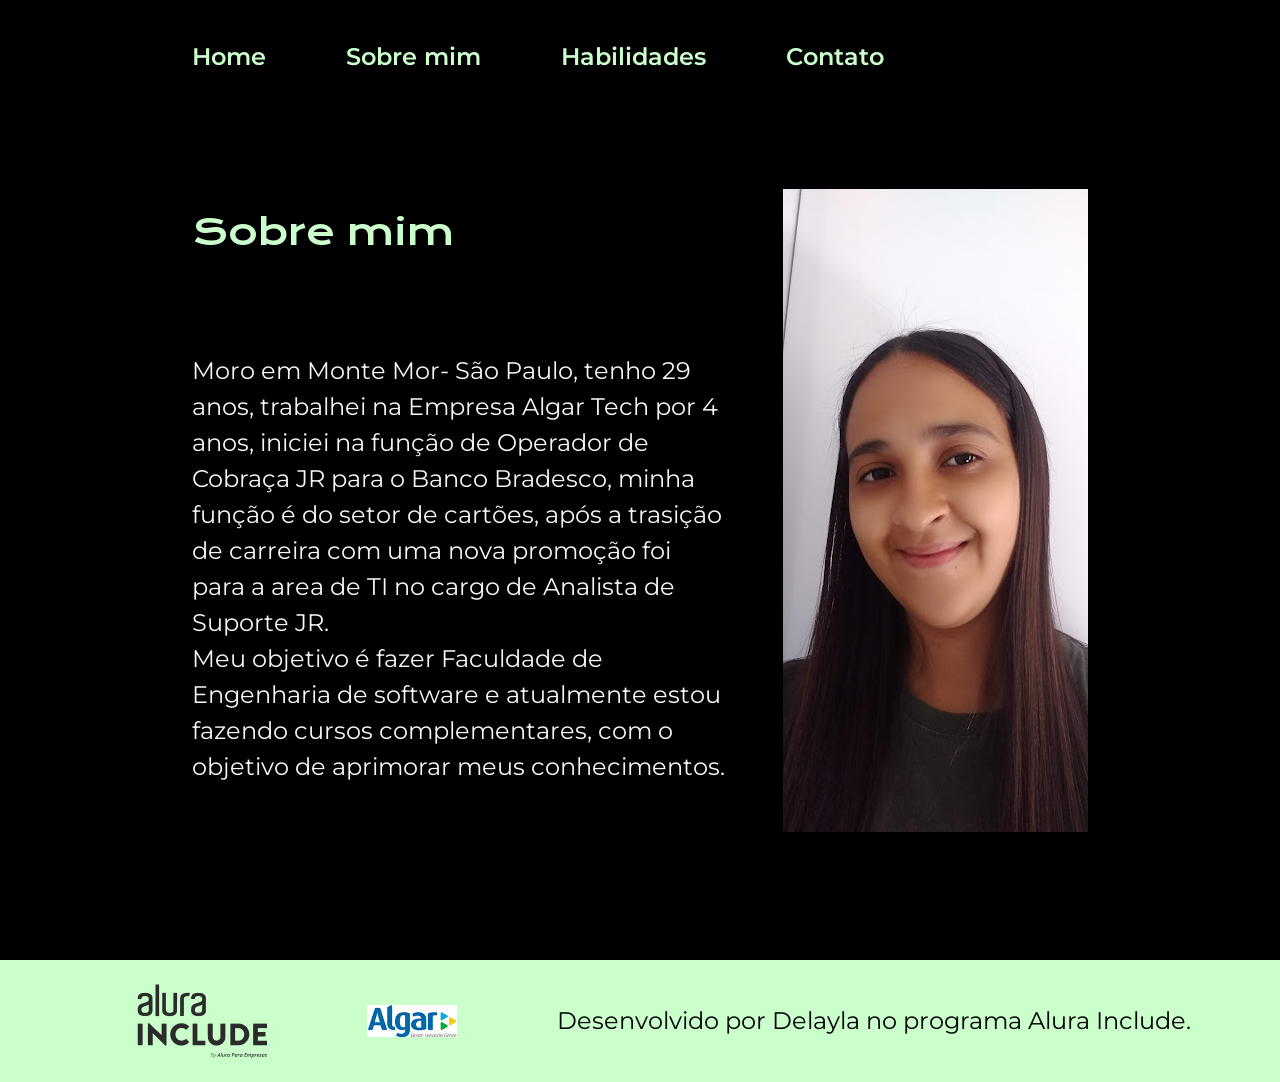
==== about.html @ 8bf6104a "Update about.html" ====
<!DOCTYPE html>
<html lang="pt-br">
<head>
    <meta charset="UTF-8">
    <meta http-equiv="X-UA-Compatible" content="IE=edge">
    <meta name="viewport" content="width=device-width, initial-scale=1.0">
    <title>Sobre mim</title>
    <link rel="stylesheet" href="./styles/style.css">
</head>
<body>
    <header class="cabecalho">
        <nav class="cabecalho__menu">
            <a class="cabecalho__menu__link" href="index.html">Home</a>
            <a class="cabecalho__menu__link" href="about.html">Sobre mim</a>
            <a class="cabecalho__menu__link" href="skills.html">Habilidades</a>
            <a class="cabecalho__menu__link" href="contato.html">Contato</a>
            </nav>
    </header>
    <main class="apresentacao">
        <section class="apresentacao__conteudo">
            <h1 class="apresentacao__conteudo__titulo">Sobre mim</h1>
            <br><p class="apresentacao__conteudo__texto">Moro em Monte Mor- São Paulo, tenho 29 anos, trabalhei na Empresa Algar Tech por 4 anos, 
                iniciei na função de Operador de Cobraça JR para o Banco Bradesco, minha função é do setor de cartões, após a trasição de carreira
                com uma nova promoção foi para a area de TI no cargo de Analista de Suporte JR. 
               <br> <pc class="apresentacao__conteudo__texto">Meu objetivo é fazer Faculdade de Engenharia de software e atualmente
                 estou fazendo cursos complementares, com o objetivo de aprimorar meus conhecimentos.</p></br>

        </section>
        <img src="./assets/imagem.png" alt="Foto Delayla">
    </main>
    <footer class="rodape">
        <img src="./assets/logo.png">
        <img src="./assets/logo algar.png">
       <p>Desenvolvido por Delayla no programa Alura Include.</p>
    </footer>
</body>
</html>
---- styles/style.css ----
@import url('https://fonts.googleapis.com/css2?family=Krona+One&family=Montserrat:wght@400;600&display=swap');

:root{
    --cor-primaria: #000000;
    --cor-secundaria:#F6F6F6;
    --cor-terciaria:  #CAFFCC;
    --cor-quarternaria:#272727;
    --cor-quintenaria: #1E1E1E;

    --font-primaria:'Krona One', sans-serif;
    --font-secundaria: 'Montserrat', sans-serif;
    
}

*{
    margin: 0%;
    padding: 0%;

}

body{
    height: 100vh;
    box-sizing: border-box;
    background-color: var(--cor-primaria);
    color: var(--cor-secundaria);

}
.cabecalho{
   padding: 2% 0% 0% 15%;
   line-height: 29.26px;
   width: 700px;
    height: 35px;
    top: 50px;
    left: 350px;
    gap:100px;

 }

.cabecalho__menu{
    display:flex;
    gap: 80px;

}

.cabecalho__menu__link{
     width: 350;
     height: 35px;
     line-height: 29.26px;
    font-family: var(--font-secundaria);
    font-size: 1.5rem;
    font-weight: 600;
    color: var(--cor-terciaria);
    text-decoration: none;
    padding: 16px 0px;
    
}
.apresentacao{
    margin: 10% 15%;
    display: flex;
    align-items: center;
    justify-content: space-between;
    gap:82px;
   
        }
    
.apresentacao__conteudo{
    width: 50%;
    height: 600px;
    display: flex;
    flex-direction: column;
    gap: 40px;
}

.apresentacao__conteudo__titulo{
    font-weight: 200;
    font-size: 2.25rem;
    line-height: 45px;
    font-family: var(--font-primaria);
    color: var(--cor-terciaria);
}
.apresentacao__conteudo__texto{
    width: 535px;
    height: 116px;
    gap: 58px;
    font-weight: 400;
    line-height: 36px;
    font-size: 1.5rem;
    font-family: var(--font-secundaria);
    color: var(--cor-secundaria);
}

.apresentacao__links{
    display: flex;
    flex-direction: column;
    justify-content: space-between;
    align-items: center;
    gap: 10px;
   
}
.apresentacao__links__subtitulo{
    text-align: center;
    font-family: var(--font-primaria);
    font-weight: 400;
    font-size: 1.5rem;
    color: var(--cor-secundaria);
    padding: 10px;
    border-radius: 5px;
    gap: 20px;
}
.apresentacao__links__link{
    
    display: flex;
    justify-content: center;
    gap: 16px;
    border: 4px solid var(--cor-terciaria);
    width: 278px;
    text-align: center;
    border-radius: 8px;
    font-size: 1.5rem;
    font-weight: 600;
    padding: 4px 4px;
    text-decoration: none;
    color: var(--cor-secundaria);
    font-family: var(--font-secundaria);
}
.apresentacao__links__link:hover{
    background-color: var(--cor-quarternaria);
}
.rodape{
    display: flex;
    justify-content: center;
    align-items: center;
    color: var(--cor-primaria);
    background-color: var(--cor-terciaria);
    padding: 24px;
    font-family: var(--font-secundaria);
    font-size: 1.5rem;
    font-weight: 400;
    gap: 100px;
    width: 100%;
   
}

@media (max-width:840px) {
    .cabecalho{
        padding: 10%;
    }
    .cabecalho__menu{
        justify-content: center;
    }
    .apresentacao{
        flex-direction: column-reverse;
        padding: 5%;
    }
    .apresentacao__conteudo{
        width: auto;
    }
    .rodape{
    width: 100%;

    }
}

.form {
    width: 312px;
    display: flex;
    flex-direction: column;
    justify-content: space-between;
    
}
.form h2{
    color: rgb(8, 36, 36);
    font-size: 32px;
    margin-bottom: 16px;
}

.form label{
    font-size: 20px;
    margin-top: 15px;
    margin-bottom: 8px;
}

.form input{
    height: 40px;
}

.form input, .form textarea {
    background-color: var(--cor-terciaria);
    border: 1px solid var(--cor-terciaria);
    border-radius: 12px;
    padding: 16px;
    
} 
form input:focus, .form textarea:focus{
    outline: 2px solid var(--cor-terciaria);
}
.form button {
    margin-top: 24px;
    height: 40px;
    background-color: var(--cor-terciaria);
    color: var(--cor-quintenaria);
    border: none;
    border-radius: 12px;
}
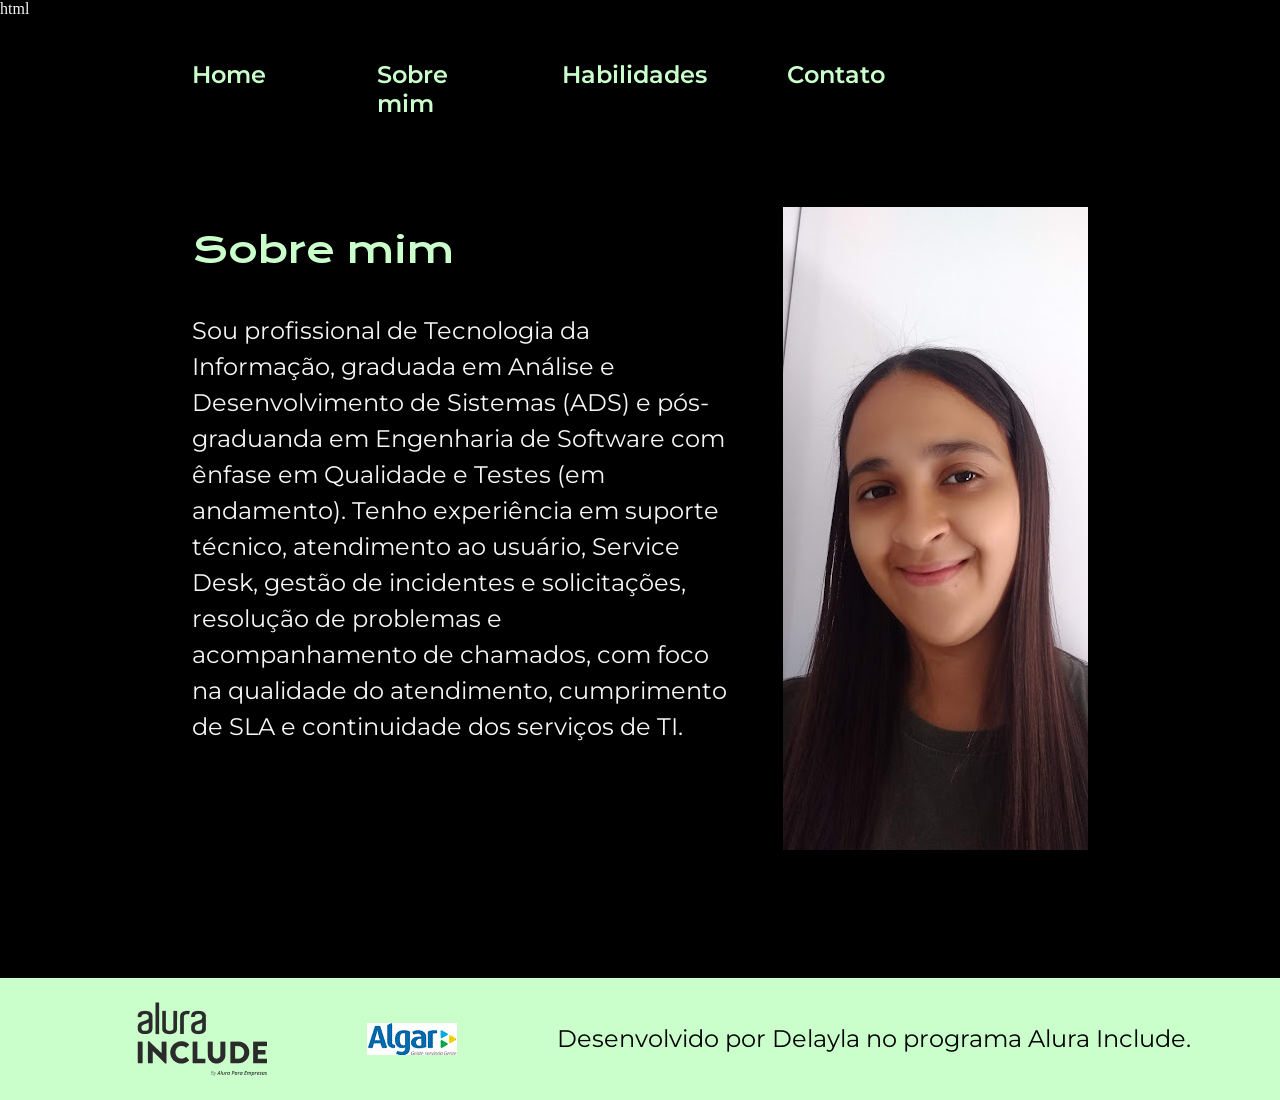
==== commit 2ab91dcb: "Update about.html" ====
--- a/about.html
+++ b/about.html
@@ -1,5 +1,7 @@
+html
 <!DOCTYPE html>
 <html lang="pt-br">
+
 <head>
     <meta charset="UTF-8">
     <meta http-equiv="X-UA-Compatible" content="IE=edge">
@@ -7,31 +9,45 @@
     <title>Sobre mim</title>
     <link rel="stylesheet" href="./styles/style.css">
 </head>
+
 <body>
+
     <header class="cabecalho">
         <nav class="cabecalho__menu">
             <a class="cabecalho__menu__link" href="index.html">Home</a>
             <a class="cabecalho__menu__link" href="about.html">Sobre mim</a>
             <a class="cabecalho__menu__link" href="skills.html">Habilidades</a>
             <a class="cabecalho__menu__link" href="contato.html">Contato</a>
-            </nav>
+        </nav>
     </header>
+
     <main class="apresentacao">
+
         <section class="apresentacao__conteudo">
-            <h1 class="apresentacao__conteudo__titulo">Sobre mim</h1>
-            <br><p class="apresentacao__conteudo__texto">Moro em Monte Mor- São Paulo, tenho 29 anos, trabalhei na Empresa Algar Tech por 4 anos, 
-                iniciei na função de Operador de Cobraça JR para o Banco Bradesco, minha função é do setor de cartões, após a trasição de carreira
-                com uma nova promoção foi para a area de TI no cargo de Analista de Suporte JR. 
-               <br> <pc class="apresentacao__conteudo__texto">Meu objetivo é fazer Faculdade de Engenharia de software e atualmente
-                 estou fazendo cursos complementares, com o objetivo de aprimorar meus conhecimentos.</p></br>
+
+            <h1 class="apresentacao__conteudo__titulo">
+                Sobre mim
+            </h1>
+
+            <p class="apresentacao__conteudo__texto">
+                Sou profissional de Tecnologia da Informação, graduada em Análise e Desenvolvimento de Sistemas (ADS) e pós-graduanda em Engenharia de Software com ênfase em Qualidade e Testes (em andamento). Tenho experiência em suporte técnico, atendimento ao usuário, Service Desk, gestão de incidentes e solicitações, resolução de problemas e acompanhamento de chamados, com foco na qualidade do atendimento, cumprimento de SLA e continuidade dos serviços de TI.
+            </p>
 
         </section>
+
         <img src="./assets/imagem.png" alt="Foto Delayla">
+
     </main>
+
     <footer class="rodape">
-        <img src="./assets/logo.png">
-        <img src="./assets/logo algar.png">
-       <p>Desenvolvido por Delayla no programa Alura Include.</p>
+
+        <img src="./assets/logo.png" alt="Logo">
+        <img src="./assets/logo algar.png" alt="Logo Algar">
+
+        <p>Desenvolvido por Delayla no programa Alura Include.</p>
+
     </footer>
+
 </body>
+
 </html>
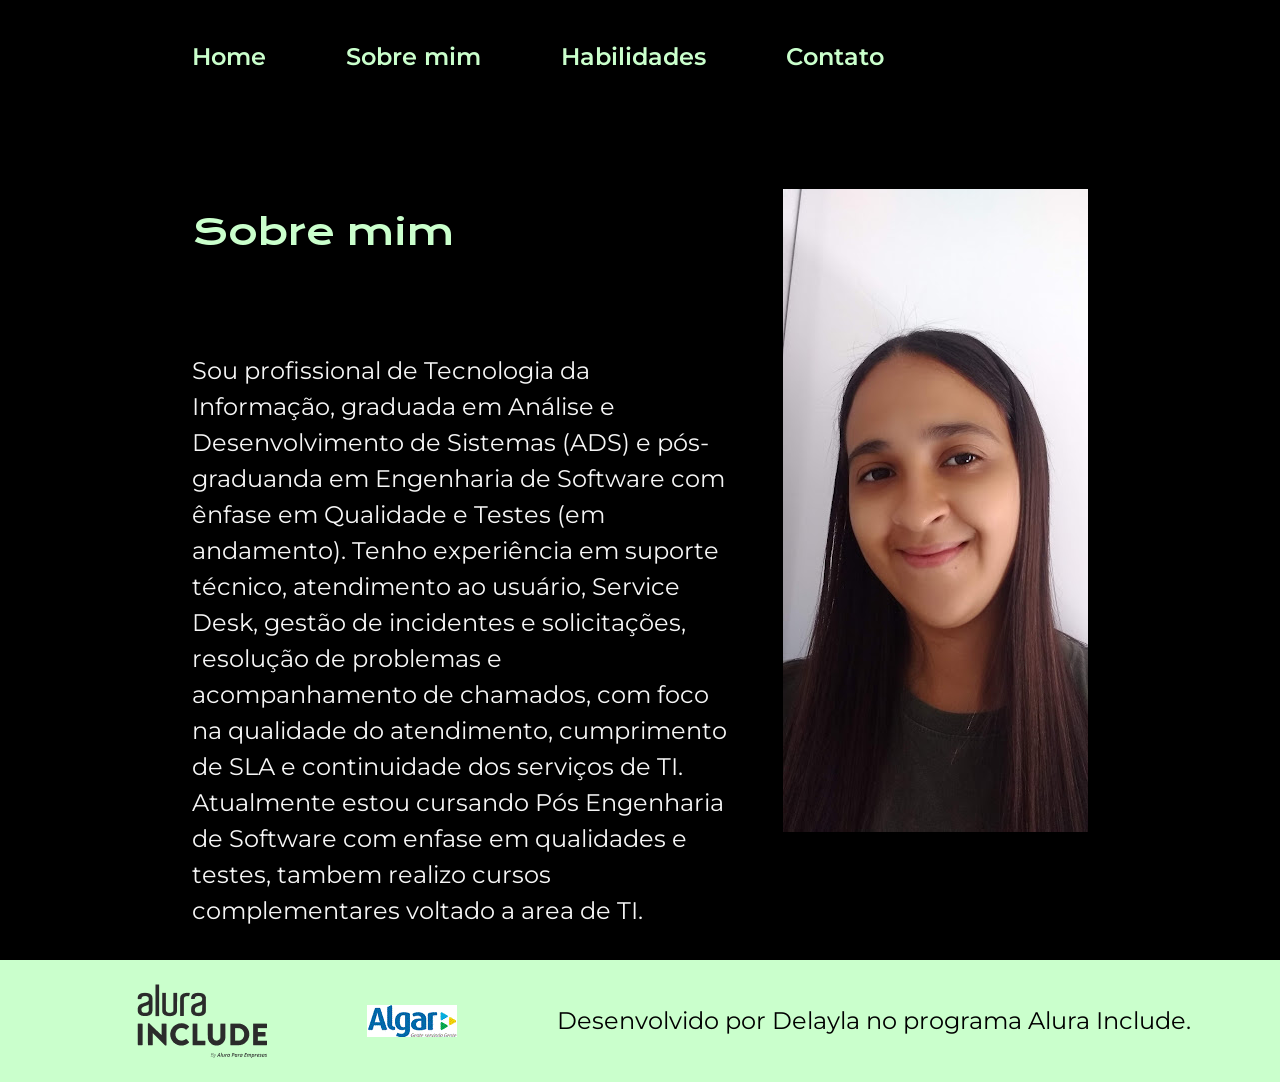
==== commit c4bfa0cc: "Update about.html" ====
--- a/about.html
+++ b/about.html
@@ -1,7 +1,5 @@
-html
 <!DOCTYPE html>
 <html lang="pt-br">
-
 <head>
     <meta charset="UTF-8">
     <meta http-equiv="X-UA-Compatible" content="IE=edge">
@@ -9,45 +7,28 @@
     <title>Sobre mim</title>
     <link rel="stylesheet" href="./styles/style.css">
 </head>
-
 <body>
-
     <header class="cabecalho">
         <nav class="cabecalho__menu">
             <a class="cabecalho__menu__link" href="index.html">Home</a>
             <a class="cabecalho__menu__link" href="about.html">Sobre mim</a>
             <a class="cabecalho__menu__link" href="skills.html">Habilidades</a>
             <a class="cabecalho__menu__link" href="contato.html">Contato</a>
-        </nav>
+            </nav>
     </header>
-
     <main class="apresentacao">
-
         <section class="apresentacao__conteudo">
-
-            <h1 class="apresentacao__conteudo__titulo">
-                Sobre mim
-            </h1>
-
-            <p class="apresentacao__conteudo__texto">
-                Sou profissional de Tecnologia da Informação, graduada em Análise e Desenvolvimento de Sistemas (ADS) e pós-graduanda em Engenharia de Software com ênfase em Qualidade e Testes (em andamento). Tenho experiência em suporte técnico, atendimento ao usuário, Service Desk, gestão de incidentes e solicitações, resolução de problemas e acompanhamento de chamados, com foco na qualidade do atendimento, cumprimento de SLA e continuidade dos serviços de TI.
-            </p>
+            <h1 class="apresentacao__conteudo__titulo">Sobre mim</h1>
+            <br><p class="apresentacao__conteudo__texto"> Sou profissional de Tecnologia da Informação, graduada em Análise e Desenvolvimento de Sistemas (ADS) e pós-graduanda em Engenharia de Software com ênfase em Qualidade e Testes (em andamento). Tenho experiência em suporte técnico, atendimento ao usuário, Service Desk, gestão de incidentes e solicitações, resolução de problemas e acompanhamento de chamados, com foco na qualidade do atendimento, cumprimento de SLA e continuidade dos serviços de TI.
+               <br> <pc class="apresentacao__conteudo__texto">Atualmente estou cursando Pós Engenharia de Software com enfase em qualidades e testes, tambem realizo cursos complementares voltado a area de TI.</p></br>
 
         </section>
-
         <img src="./assets/imagem.png" alt="Foto Delayla">
-
     </main>
-
     <footer class="rodape">
-
-        <img src="./assets/logo.png" alt="Logo">
-        <img src="./assets/logo algar.png" alt="Logo Algar">
-
-        <p>Desenvolvido por Delayla no programa Alura Include.</p>
-
+        <img src="./assets/logo.png">
+        <img src="./assets/logo algar.png">
+       <p>Desenvolvido por Delayla no programa Alura Include.</p>
     </footer>
-
 </body>
-
 </html>
